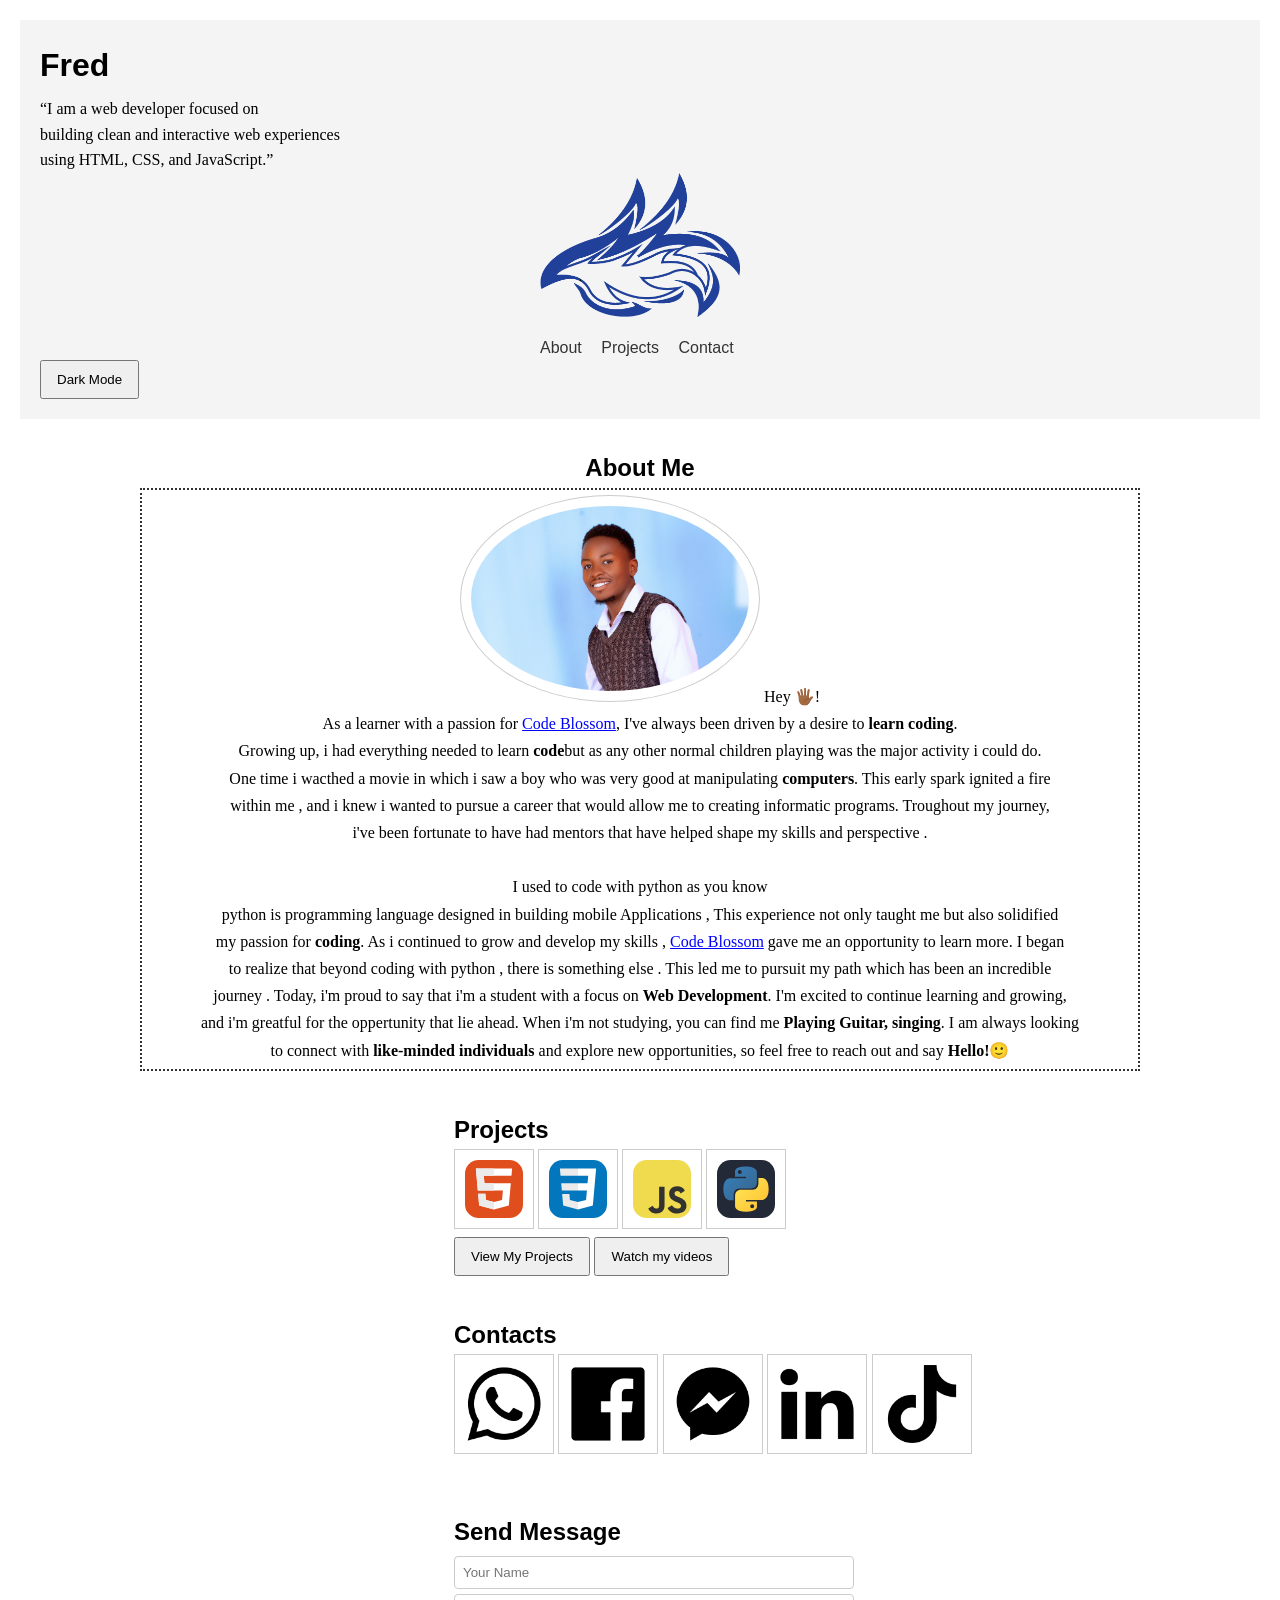
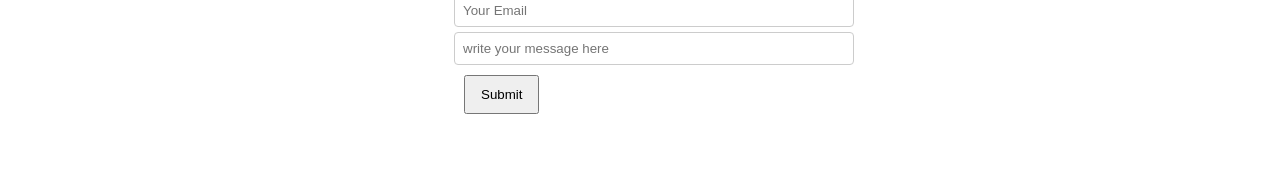
==== index.html @ 24f61766 "ADD all files" ====
<!DOCTYPE html>
<html lang="en">
<head>
    <meta charset="UTF-8">
    <meta name="viewport" content="width=device-width, initial-scale=1.0">
    <title>Fred | Portfolio</title>

    <!-- CSS Link -->
     <link rel="stylesheet" href="css/style.css">
   
</head>
<body>

    <!-- Content will go here -->
      <!-- HEADER -->
    <header>
        <h1>Fred</h1>
        <p>“I am a web developer focused on <br> building clean and interactive web experiences <br> using HTML, CSS, and JavaScript.”</p>
        <img src="images/fred-logo.png" alt="">
        <nav>
            <ul>
                <li><a href="#about">About</a></li>
                <li><a href="#projects">Projects</a></li>
                <li><a href="#contact">Contact</a></li>
            </ul>
        </nav>
        <button id="themeToggle">Dark Mode</button>

    </header>

    <!-- ABOUT SECTION -->
    <section id="about">
        <h2 style="text-align: center;">About Me</h2>

        <p class="about-text">
            <img src="images/new breed 4 (2).jpg" alt="Photo of Fred" style="width: 300px; height: auto; border-radius: 80%;" >
             Hey 🖐🏾! <br>
            As a learner with a passion for <a style="color:  blue;"
            href="http://www.code-blossom.com/?utm_source=chatgpt.com">Code Blossom</a>,
            I've always been driven by a desire to <strong>learn coding</strong>. <br>
            Growing up, i had everything needed to learn <strong>code</strong>but as 
            any other normal children playing was the major activity i could do. <br>
            One time i wacthed a movie in which i saw a boy who was very good at manipulating
            <strong>computers</strong>. This early spark ignited   a  fire<br> within me ,
            and i knew i wanted to pursue a career that would allow me to creating informatic programs.
        
            Troughout my  journey,<br> i've been fortunate to have had mentors that have 
            helped shape my skills and perspective . <br> <br>  I used to code with python 
            as you know <br>python is programming language designed in building mobile 
            Applications , This experience  not only taught me but also solidified<br> my 
            passion for <strong>coding</strong>.

            As i continued to grow and develop my skills , <a  style="color:blue;"
            href="http://www.code-blossom.com/?utm_source=chatgpt.com">Code Blossom</a>
            gave me an opportunity to learn more.  I began <br> to realize that beyond 
            coding with python , there is something else . This led me to pursuit my 
            path which has been an incredible <br> journey .

            Today, i'm proud to say that i'm a student with a focus on <strong>Web Development</strong>. 
            I'm excited to continue   learning and growing,<br> and i'm greatful for the oppertunity
            that lie ahead. When i'm not studying, you can find me <strong>Playing Guitar, singing</strong>.  
            I am always looking <br> to connect with <strong>like-minded individuals</strong>
            and explore new opportunities, so feel free to reach out and say <strong>Hello!🙂</strong>
        
    

        
    </section>

    <!-- PROJECTS SECTION -->
    <section id="projects">
        <h2>Projects</h2>

        <p>
            <img src="images/HTML.svg" alt="" style="width: 80px;">
            <img src="images/CSS.svg" alt="" style="width: 80px;">
            <img src="images/JavaScript.svg" alt="" style="width: 80px;">
            <img src="images/Python-Dark.svg" alt="" style="width: 80px;"><br>


        
            
         
        </p>
        <button id="projectsToggleBtn">View My Projects</button>

        <div id="projectsWindow" class="projects-window">
            <h3>My Projects</h3>

            <ul>
                <li>Portfolio Website</li>
                <iframe src="old portfolio/homepage.html" frameborder="50"></iframe>
                <img src="images/Screenshot (1).png" alt="">
                <img src="images/Screenshot (2).png" alt="">
                <img src="images/Screenshot (3).png" alt="">
                <img src="images/Screenshot (4).png" alt="">
                <li>* Landing Page</li>
                <li>* To-Do App</li>
                <li>* Weather App</li>
                <li>* Blog Website</li>
                <li>* More projects coming...</li>
                <img src="images/(24).jpg" alt="">
                <li>* MAJESTY Project</li>
                <img src="images/fred-logo.png" alt="">
            </ul>
        </div>

        <button id="video">Watch my videos</button>
        <div id="videoWindow" class="video-window">
            <h3>My videos</h3>

            <video src="images/My video.mp4" controls style="width: 700px;"></video>
        </div>


    </section>

    <!-- CONTACT SECTION -->
    <section id="contact">
         <h2>Contacts</h2>
         <a href="https://wa.me/256784954204"><img src="images/whatsapp icon.png" style="width: 100px;"></a>
         <a href="https://www.facebook.com/Frederick Muhimuzi"><img src="images/facebook icon.png" style="width: 100px;"></a>
         <a href="https://m.me/Frederick Muhimuzi"><img src="images/messenger.png" style="width: 100px;"></a>
         <a href="https://www.linkedin.com/in/frederick-muhimuzi"><img src="images/linkedin.png" style="width: 100px;" ></a>
         <a href="https://www.tiktok.com/@music.man640"><img src="images/tiktok icon.png" style="width: 100px;"></a>

        <br>
        <br>
        <br>
        <h2>Send Message</h2>

        <form id="contactForm">
            <input type="text" id="name" placeholder="Your Name">
            <input type="email" id="email" placeholder="Your Email">
            <input type="message" placeholder="write your message here">
            <button type="submit" style="margin: 10px;">Submit</button>
        </form>
        
       

    </section>

    <!-- JavaScript -->
     <script src="js/script.js"></script>

    
</body>
</html>
---- css/style.css ----
/* GENERAL RESET */
* {
    margin: 0;
    padding: 0;
    box-sizing: border-box;
}

/* BODY */
body {
    font-family: Arial, sans-serif;
    line-height: 1.6;
    padding: 20px;
}

/* HEADER */
header {
    background-color: #f4f4f4;
    padding: 20px;
    margin-bottom: 30px;
}

header h1 {
    margin-bottom: 5px;
}

nav ul {
    list-style: none;
    margin-top: 10px;
    margin-left: 500px;
}

nav ul li {
    display: inline;
    margin-right: 15px;
}

nav ul li a {
    text-decoration: none;
    color: #333;
}

/* SECTIONS */
section {
    margin-bottom: 40px;
}

/* ❗ REQUIRED: DOTTED BORDER PARAGRAPH */
.about-text {
    border: 2px dotted #333 ;
    padding: 5px;
    max-width: 1000px;
    margin-bottom: 15px;
    font-family: Georgia, 'Times New Roman', Times, serif;
    /* margin-left: 5%; */
    /* margin-right: 5%; */
    text-align: center;
    width: 100%;
    

    /* max-width: 700px;      controls line length */
  margin: 0 auto;        /* centers container */
  text-align: center;      /* makes text readable */
  line-height: 1.7;      /* better spacing */
  font-size: 16px;
  
}

/* IMAGE STYLING */
section img {
    padding: 10px;              /* REQUIRED padding */
    border: 1px solid #ccc;
    /* max-width: 200px; */
}

/* FORM */
form {
    max-width: 400px;
}

form label {
    display: block;
    margin-bottom: 10px;
}

form input {
    width: 100%;
    padding: 8px;
    margin-top: 5px;
    border: 1px solid #ccc;
    border-radius: 4px;
}

button {
    padding: 10px 15px;
    cursor: pointer;
    transition: transform 0.3s ;
}

button:hover {
    transform: translateY(-5px);
    background-color: var(--clr-accent);
    color: var(--clr-light) ;
}

/* DARK MODE */
.dark-mode {
    background-color: #01021a;
    color: #f4f4f4;
}

.dark-mode header {
    background-color: #0b0444;
}

.dark-mode a {
    color: #f4f4f4;
}

header img  {
    width: 200px;
    margin-left: 500px;
}

html {
    scroll-behavior: smooth;
}

p {
    font-family: Georgia, 'Times New Roman', Times, serif;
}

.projects-window {
    display: none;          /* hidden by default */
    width: 700px;           /* bigger width */
    height: 500px;          /* bigger height */
    border: 2px solid #333;
    padding: 10px;
    margin-top: 10px;
    background-color: #fff;
    overflow: auto;         /* scroll if content too big */
    
}


.projects-window.show {
    display: block;
}

body.dark-mode .projects-window {
    background-color: #1e1e1e;
    color: #ffffff;
    border-color: #ffffff;
}

.projects-frame {
    width: 100%;     /* fills horizontally */
    height: 100%;    /* fills vertically */
    border: none;
}

.video-window {
    display: none;          /* hidden by default */
    width: 700px;           /* bigger width */
    height: 500px;          /* bigger height */
    border: 2px solid #333;
    padding: 10px;
    margin-top: 10px;
    background-color: #fff;
    overflow: auto;         /* scroll if content too big */
}

.video-window.show {
    display: block;
}


body.dark-mode .video-window {
    background-color: #1e1e1e;
    color: #ffffff;
    border-color: #ffffff;
}

#projects {
    margin-left: 35%;
    
    
}

#contact {
    margin-left: 35%;
}
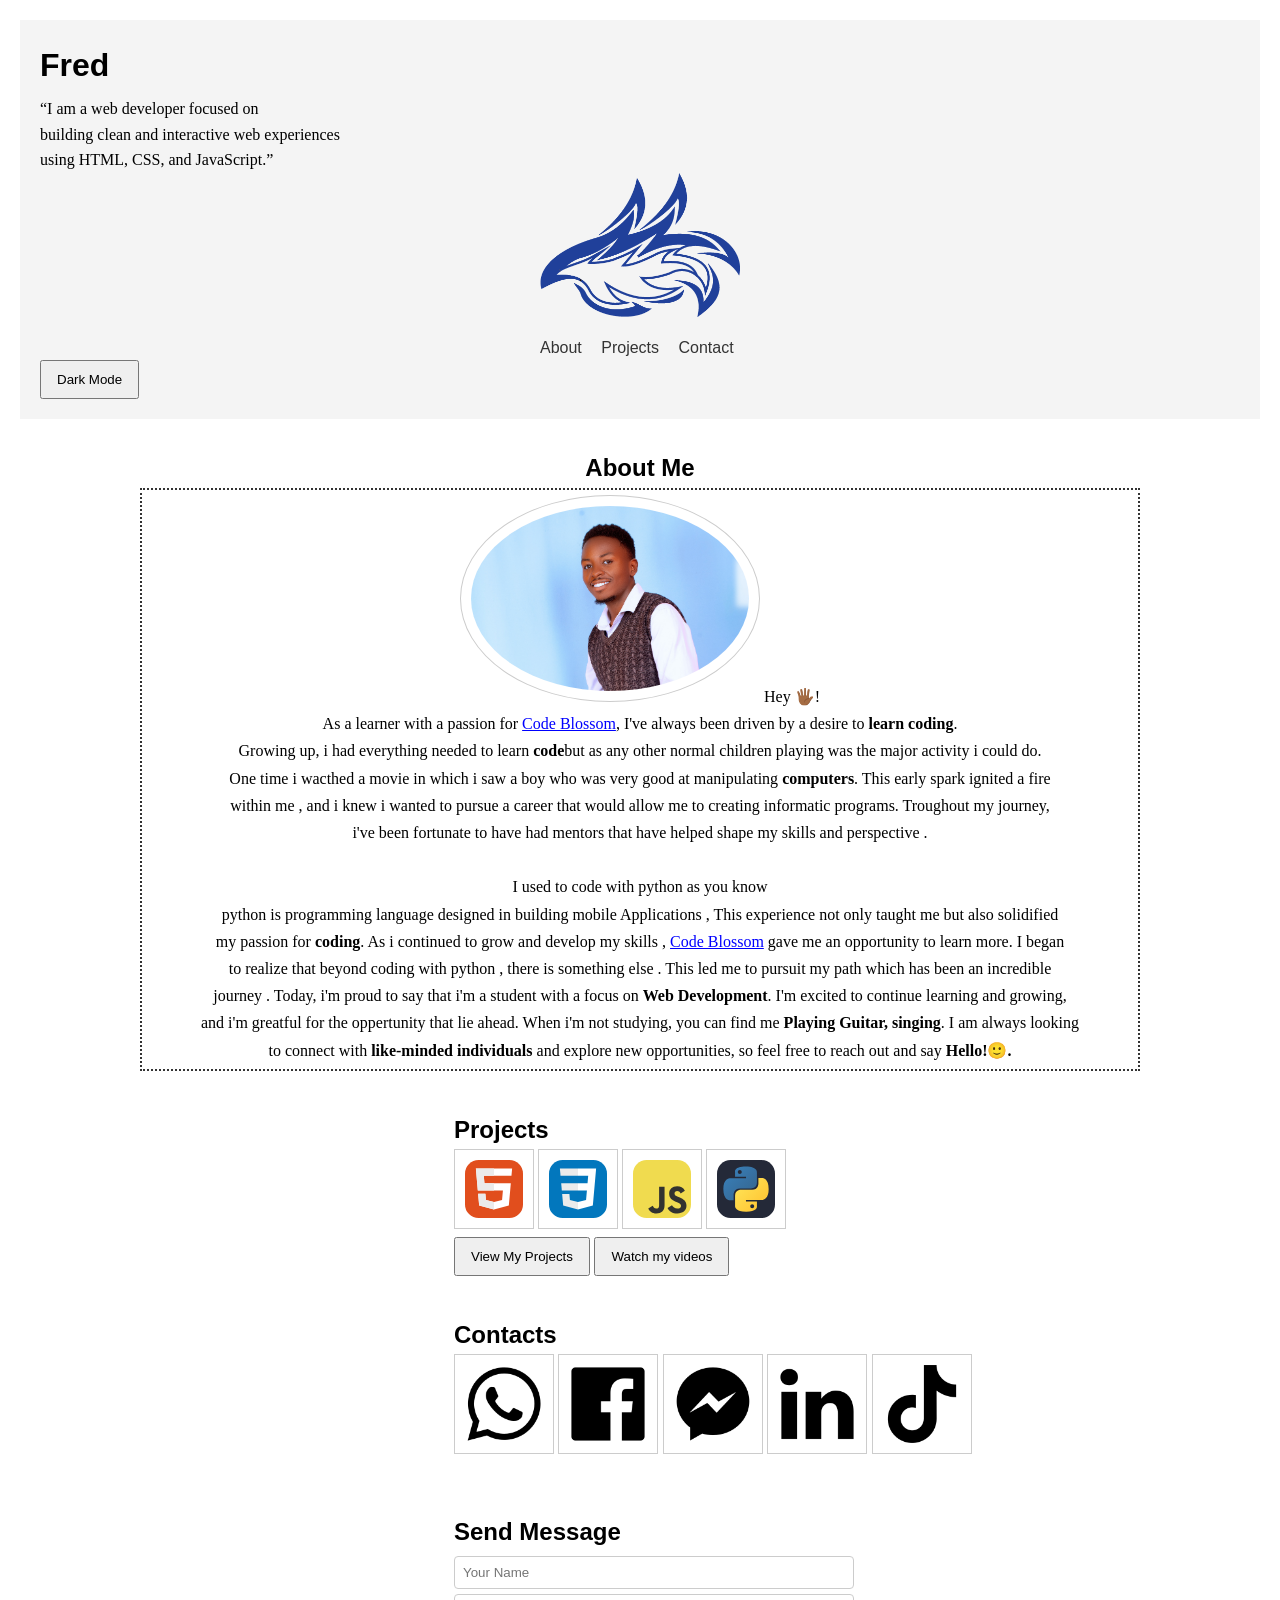
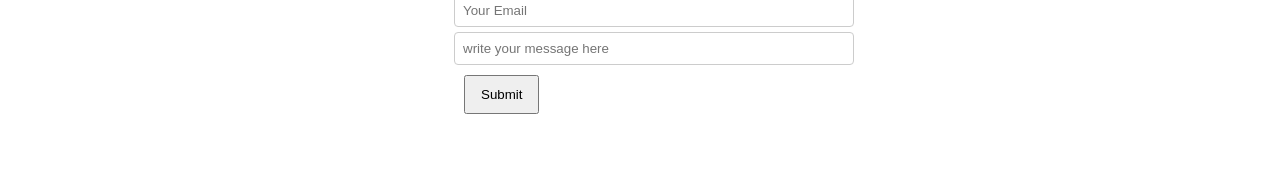
==== commit 3023c312: "point" ====
--- a/index.html
+++ b/index.html
@@ -60,7 +60,7 @@
             I'm excited to continue   learning and growing,<br> and i'm greatful for the oppertunity
             that lie ahead. When i'm not studying, you can find me <strong>Playing Guitar, singing</strong>.  
             I am always looking <br> to connect with <strong>like-minded individuals</strong>
-            and explore new opportunities, so feel free to reach out and say <strong>Hello!🙂</strong>
+            and explore new opportunities, so feel free to reach out and say <strong>Hello!🙂.</strong>
         
     
 
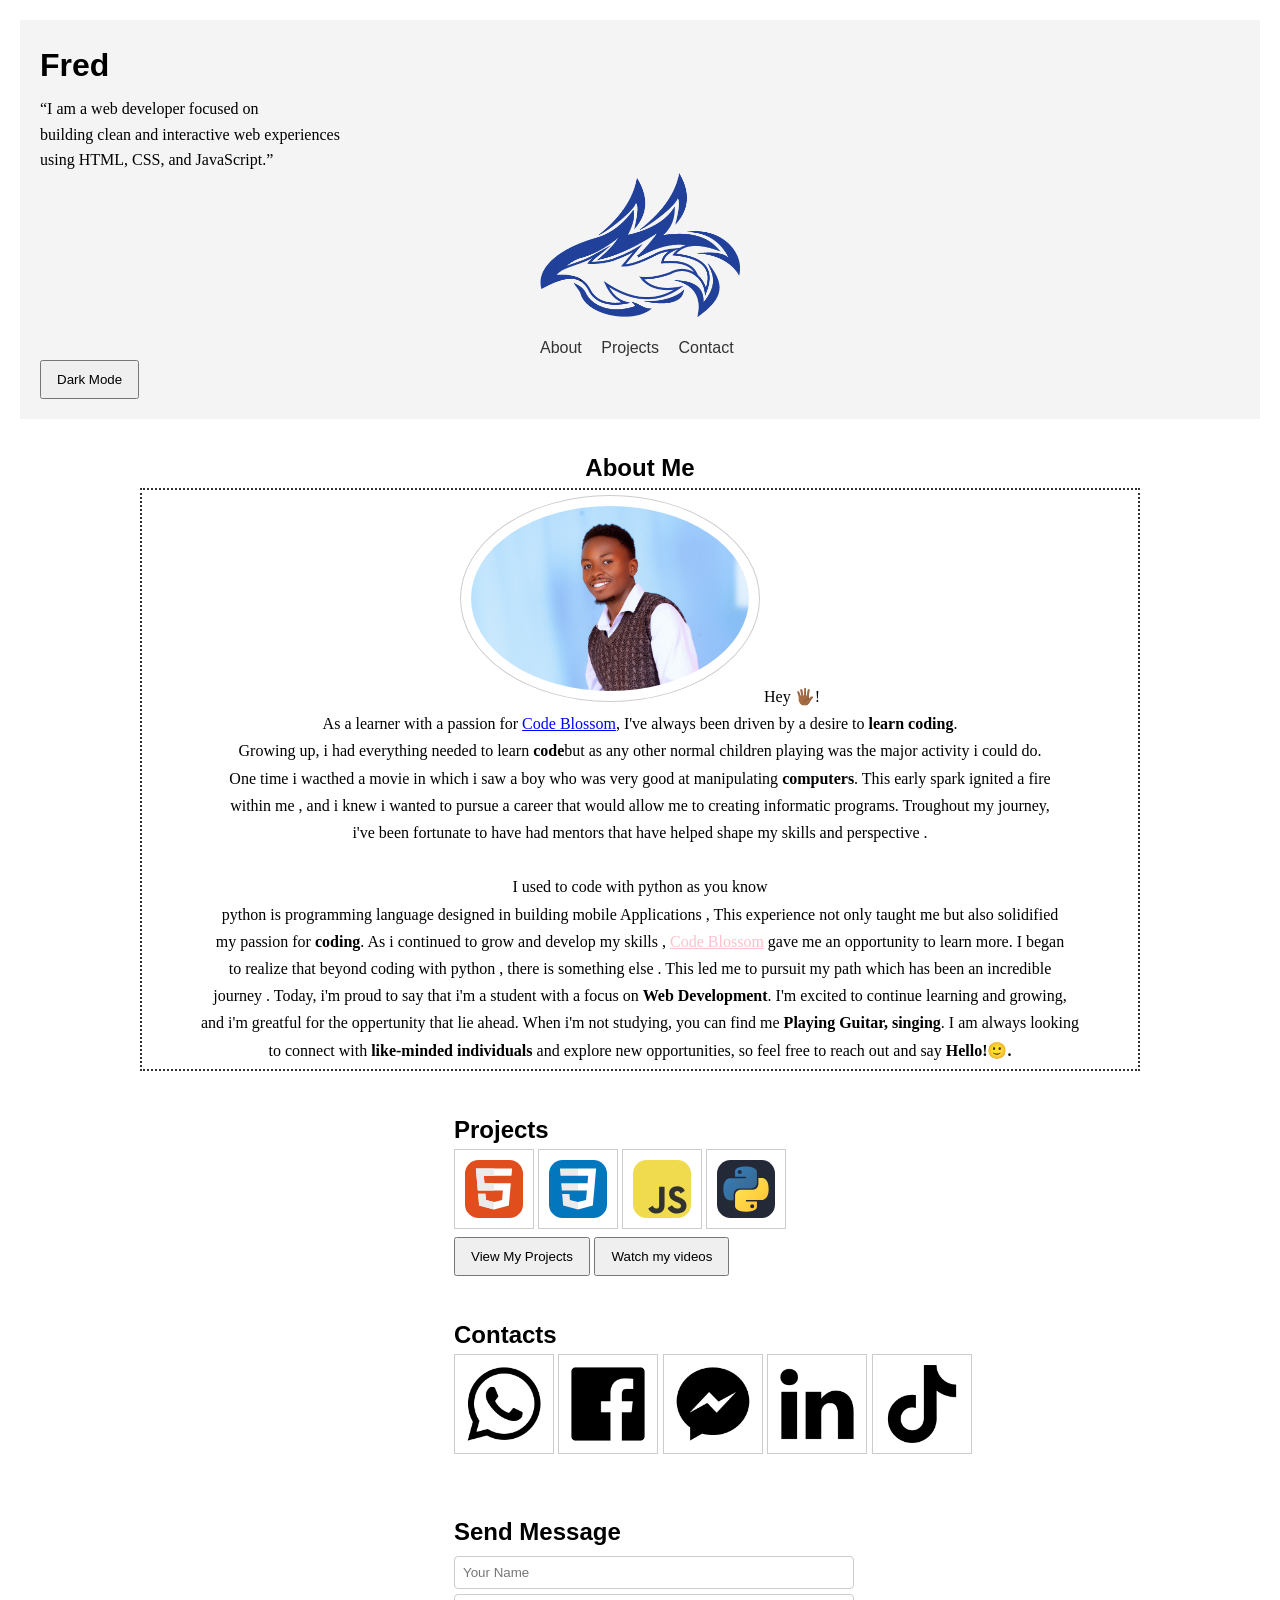
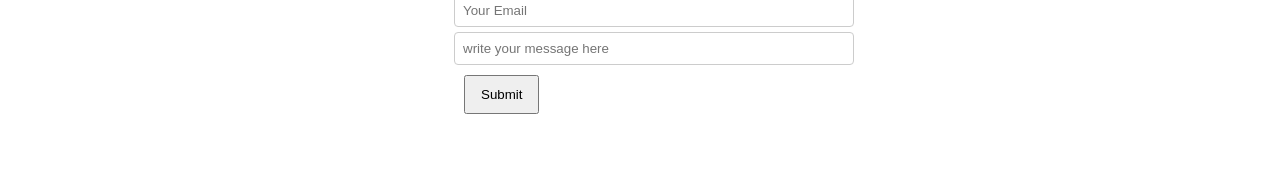
==== commit 37fdd873: "color" ====
--- a/index.html
+++ b/index.html
@@ -50,7 +50,7 @@
             Applications , This experience  not only taught me but also solidified<br> my 
             passion for <strong>coding</strong>.
 
-            As i continued to grow and develop my skills , <a  style="color:blue;"
+            As i continued to grow and develop my skills , <a  style="color:pink;"
             href="http://www.code-blossom.com/?utm_source=chatgpt.com">Code Blossom</a>
             gave me an opportunity to learn more.  I began <br> to realize that beyond 
             coding with python , there is something else . This led me to pursuit my 
